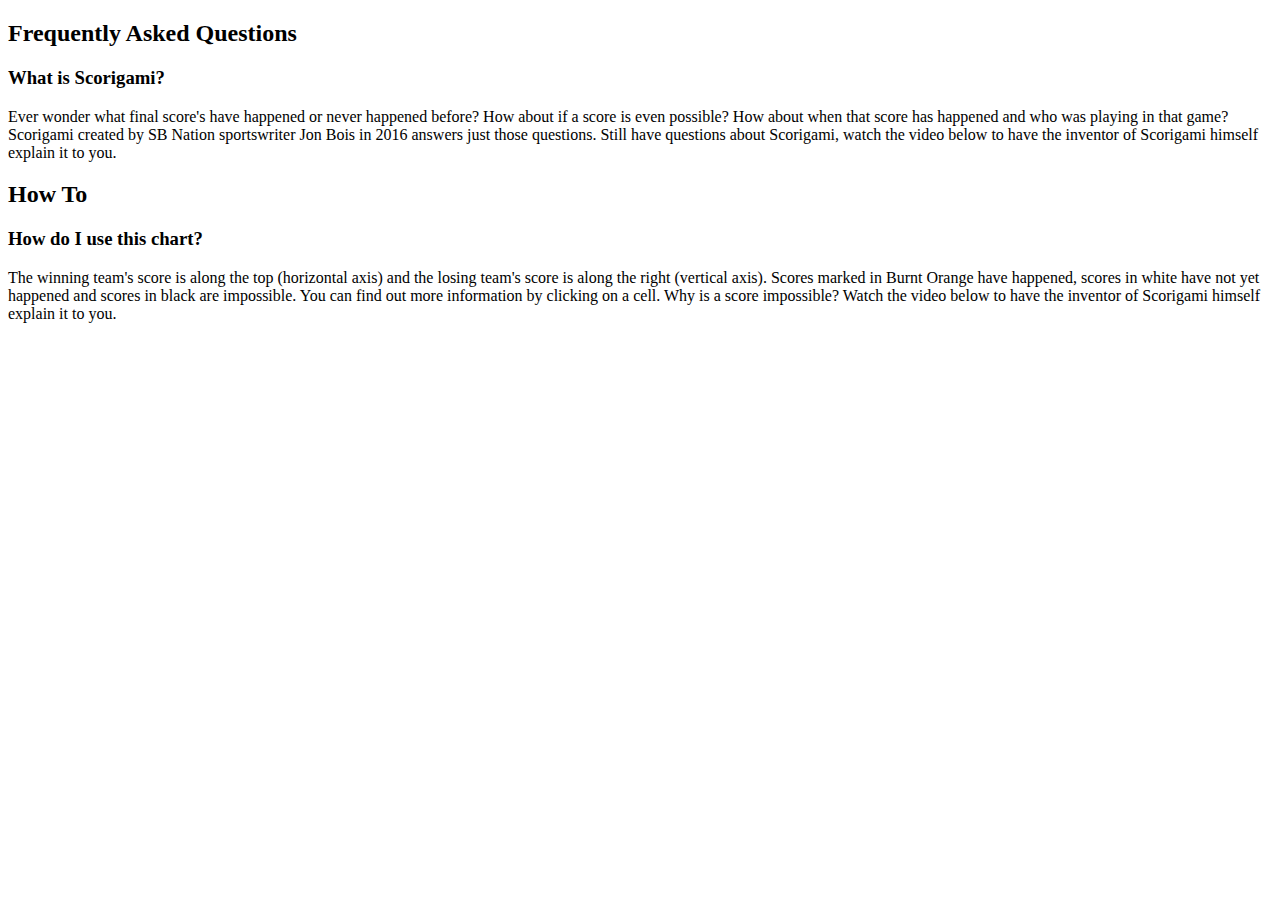
==== faq.html @ 67f845ff "added css reset paragraphs to html divs" ====
<!DOCTYPE html>
<html lang="en">
<head>
  <meta charset="UTF-8">
  <meta http-equiv="X-UA-Compatible" content="IE=edge">
  <meta name="viewport" content="width=device-width, initial-scale=1.0">
  <link rel="stylesheet" href="./assets/style.reset"> 
  <link rel="stylesheet" href="./assets/faq.css">
  <title>faqpage</title>
</head>
<body>
  
  <div id="faq" class="faq">
    <h2 class="faqheader">Frequently Asked Questions</h2>
    <h3>What is Scorigami?</h3>
    <p class="faq-p">Ever wonder what final score's have happened or never happened before? How about if a score is even possible? How about when that score has happened and who was playing in that game?  Scorigami created by SB Nation sportswriter Jon Bois in 2016 answers just those questions. Still have questions about Scorigami, watch the video below to have the inventor of Scorigami himself explain it to you. </p>
  </div>

  <div id="howto" class="howto">
    <h2 class="howtoheader">How To</h2>
    <h3 class="howto-p">How do I use this chart?</h3>
    <p>The winning team's score is along the top (horizontal axis) and the losing team's score is along the right (vertical axis). Scores marked in Burnt Orange have happened, scores in white have not yet happened and scores in black are impossible. You can find out more information by clicking on a cell. Why is a score impossible? Watch the video below to have the inventor of Scorigami himself explain it to you.</p>
    
  </div>

  <!-- insert youtube video -->

</body>
<footer>
  <!-- links to copyright image to not infringe -->
</footer>
</html>
---- assets/faq.css ----
/* class's used */
  /* faq */
  /* faqheader */
  /* faq-p */
  /* howto */
  /* howtoheader */
  /* howto-p */

  .body {
    padding: 0;
    margin: 0;
    background-image: url('./images/big12logo.png');
    
  };
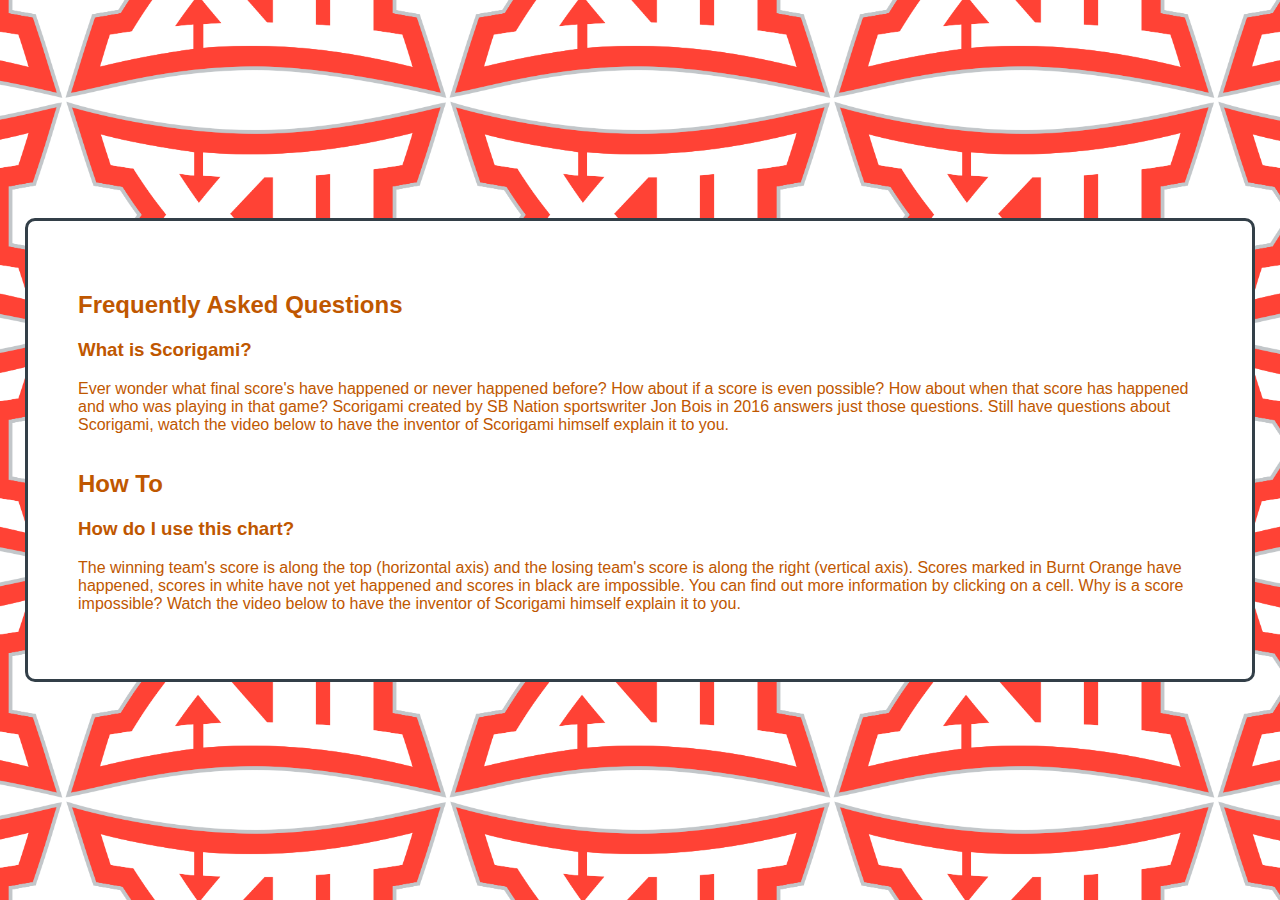
==== commit 97ded25b: "background image set font colors selected container sized" ====
--- a/faq.html
+++ b/faq.html
@@ -9,22 +9,23 @@
   <title>faqpage</title>
 </head>
 <body>
-  
-  <div id="faq" class="faq">
-    <h2 class="faqheader">Frequently Asked Questions</h2>
-    <h3>What is Scorigami?</h3>
-    <p class="faq-p">Ever wonder what final score's have happened or never happened before? How about if a score is even possible? How about when that score has happened and who was playing in that game?  Scorigami created by SB Nation sportswriter Jon Bois in 2016 answers just those questions. Still have questions about Scorigami, watch the video below to have the inventor of Scorigami himself explain it to you. </p>
+  <!-- <img src="./assets/images/big12logo.png" alt="Big Twelve Log" width="100%" height="100%"> -->
+  <div class="bgimage">
+    <div id="faq" class="faqcontainer">
+      <div>
+        <h2 class="faqheader">Frequently Asked Questions</h2>
+          <h3 class="innerheader">What is Scorigami?</h3>
+            <p class="innerpar">Ever wonder what final score's have happened or never happened before? How about if a score is even possible? How about when that score has happened and who was playing in that game?  Scorigami created by SB Nation sportswriter Jon Bois in 2016 answers just those questions. Still have questions about Scorigami, watch the video below to have the inventor of Scorigami himself explain it to you. </p>
+      </div>
+      <div id="howto" class="howtocontainer">  
+        <h2 class="howtoheader">How To</h2> 
+          <h3 class="innerheader">How do I use this chart?</h3>
+            <p class="innerpar">The winning team's score is along the top (horizontal axis) and the losing team's score is along the right (vertical axis). Scores marked in Burnt Orange have happened, scores in white have not yet happened and scores in black are impossible. You can find out more information by clicking on a cell. Why is a score impossible? Watch the video below to have the inventor of Scorigami himself explain it to you.</p>
+      </div>
+    </div>
   </div>
-
-  <div id="howto" class="howto">
-    <h2 class="howtoheader">How To</h2>
-    <h3 class="howto-p">How do I use this chart?</h3>
-    <p>The winning team's score is along the top (horizontal axis) and the losing team's score is along the right (vertical axis). Scores marked in Burnt Orange have happened, scores in white have not yet happened and scores in black are impossible. You can find out more information by clicking on a cell. Why is a score impossible? Watch the video below to have the inventor of Scorigami himself explain it to you.</p>
     
-  </div>
-
-  <!-- insert youtube video -->
-
+    <!-- insert youtube video -->
 </body>
 <footer>
   <!-- links to copyright image to not infringe -->
--- a/assets/faq.css
+++ b/assets/faq.css
@@ -1,14 +1,44 @@
 /* class's used */
-  /* faq */
+  /* faqcontainer */
   /* faqheader */
-  /* faq-p */
-  /* howto */
   /* howtoheader */
-  /* howto-p */
+  /* innerheader */
+  /* innerpar */
 
-  .body {
+* {
+    box-sizing: border-box;
+    font-family: arial;
+}
+
+body {
     padding: 0;
     margin: 0;
+    display: flex;
     background-image: url('./images/big12logo.png');
-    
-  };+    background-position: center;
+    background-size: 30%;
+    width: 100vw;
+    height: 100vh;
+    justify-content: center;
+    align-items: center;
+    background-color: #ffffff;
+  
+}
+
+.faqcontainer {
+
+  display: flex;
+  flex-wrap: wrap;
+  border-style: solid;
+  border-color: #333f48;
+  background-color: #ffffff;
+  color: #BF5700;
+  border-width: 3px;
+  border-radius: 10px;
+  padding: 50px;
+  margin: 25px;
+
+
+ 
+}
+
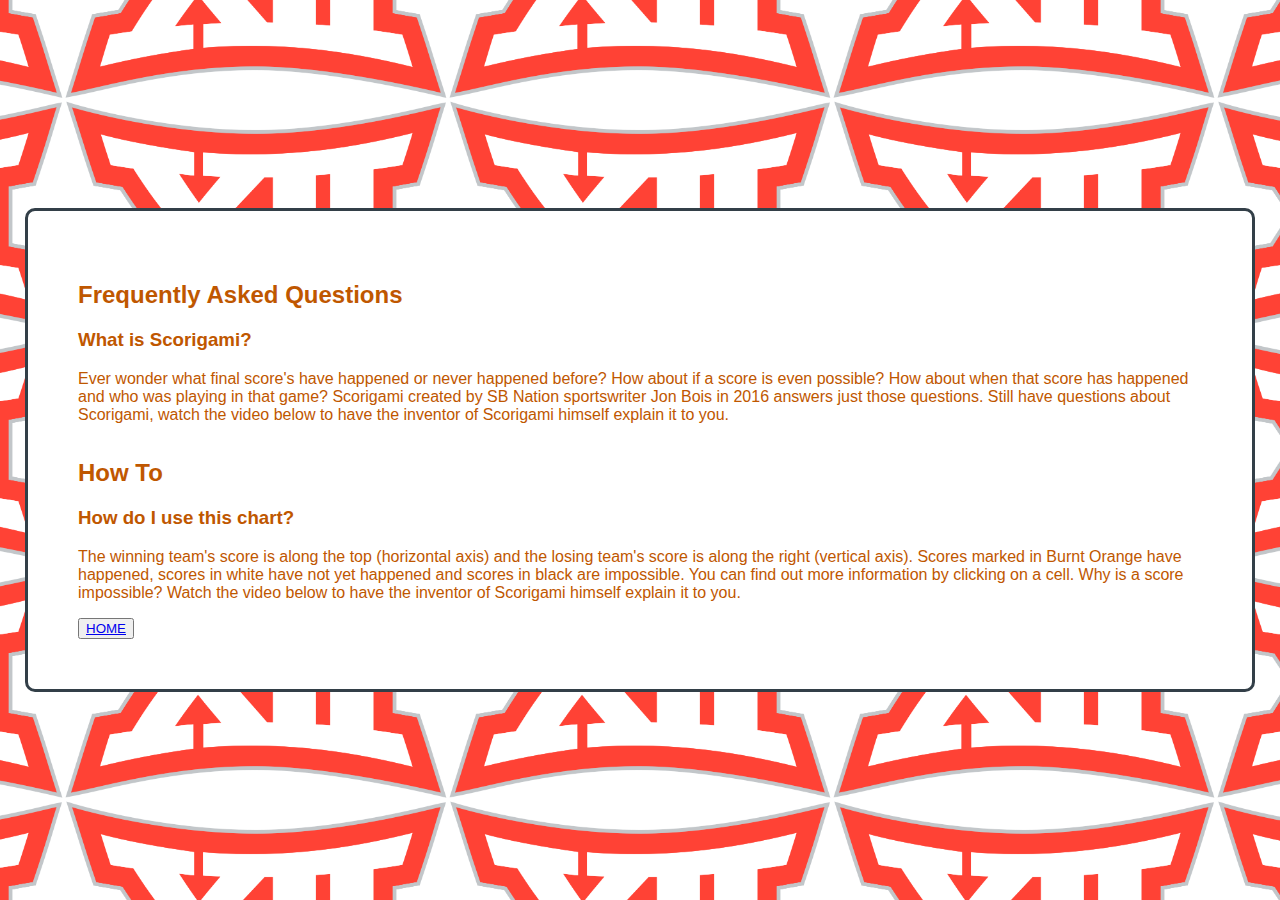
==== commit 8af86ffb: "FAQButton and links fixes and script.js link added" ====
--- a/faq.html
+++ b/faq.html
@@ -9,7 +9,7 @@
   <title>faqpage</title>
 </head>
 <body>
-  <!-- <img src="./assets/images/big12logo.png" alt="Big Twelve Log" width="100%" height="100%"> -->
+  
   <div class="bgimage">
     <div id="faq" class="faqcontainer">
       <div>
@@ -22,12 +22,14 @@
           <h3 class="innerheader">How do I use this chart?</h3>
             <p class="innerpar">The winning team's score is along the top (horizontal axis) and the losing team's score is along the right (vertical axis). Scores marked in Burnt Orange have happened, scores in white have not yet happened and scores in black are impossible. You can find out more information by clicking on a cell. Why is a score impossible? Watch the video below to have the inventor of Scorigami himself explain it to you.</p>
       </div>
+      <button><a href="index.html">HOME</a>
+      </button>
     </div>
   </div>
     
     <!-- insert youtube video -->
 </body>
 <footer>
-  <!-- links to copyright image to not infringe -->
+<!-- contact info -->
 </footer>
 </html>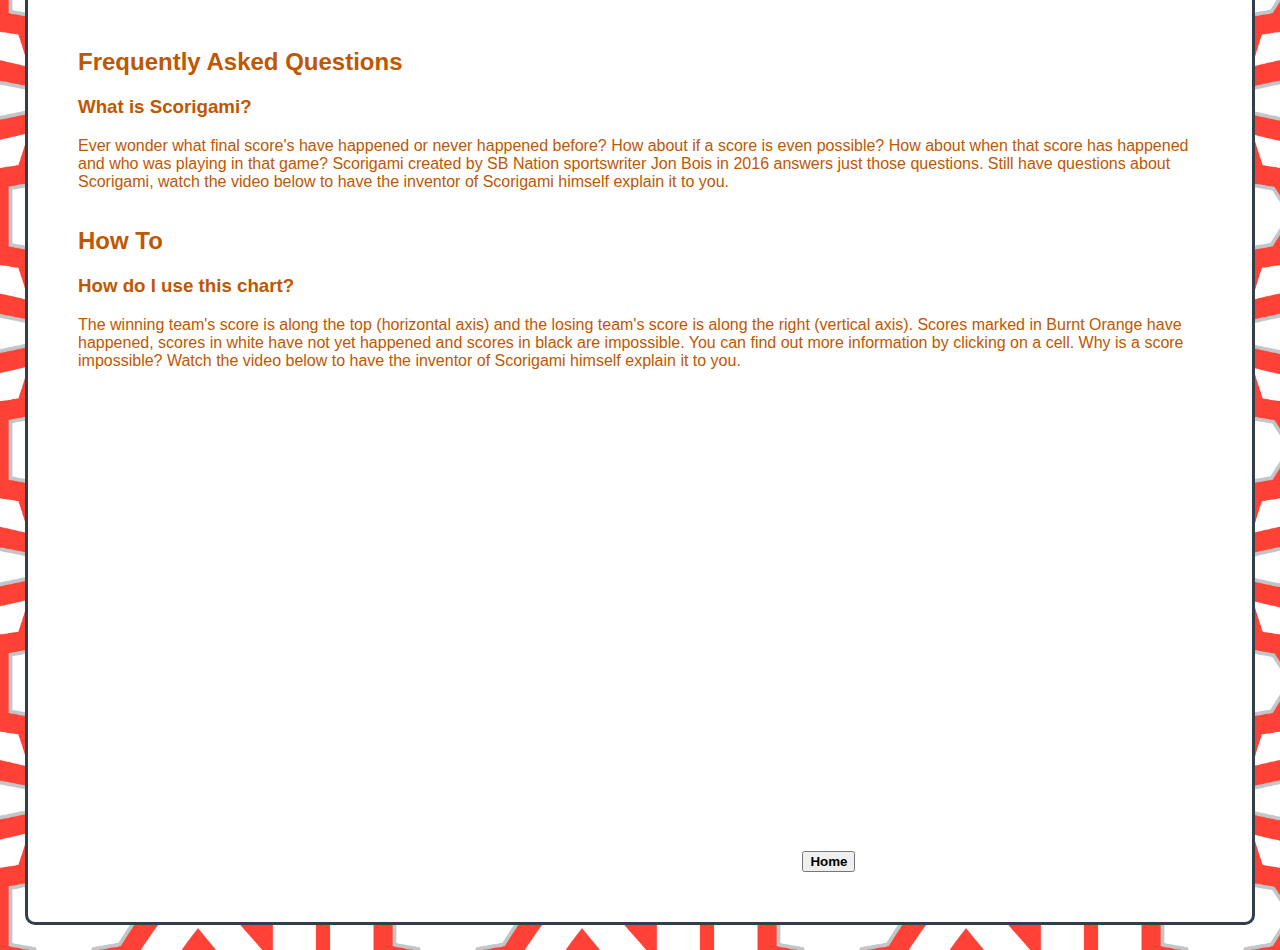
==== commit e9d9ad50: "added video to faq removed it from index, added home button to faq to go back to index," ====
--- a/faq.html
+++ b/faq.html
@@ -7,9 +7,12 @@
   <link rel="stylesheet" href="./assets/style.reset"> 
   <link rel="stylesheet" href="./assets/faq.css">
   <title>faqpage</title>
+  
 </head>
+
+
 <body>
-  
+ 
   <div class="bgimage">
     <div id="faq" class="faqcontainer">
       <div>
@@ -21,13 +24,16 @@
         <h2 class="howtoheader">How To</h2> 
           <h3 class="innerheader">How do I use this chart?</h3>
             <p class="innerpar">The winning team's score is along the top (horizontal axis) and the losing team's score is along the right (vertical axis). Scores marked in Burnt Orange have happened, scores in white have not yet happened and scores in black are impossible. You can find out more information by clicking on a cell. Why is a score impossible? Watch the video below to have the inventor of Scorigami himself explain it to you.</p>
-      </div>
-      <button><a href="index.html">HOME</a>
-      </button>
+            <iframe width="720" height="480" src="https://www.youtube.com/embed/9l5C8cGMueY" title="YouTube video player" frameborder="0" allow="accelerometer; autoplay; clipboard-write; encrypted-media; gyroscope; picture-in-picture; web-share" allowfullscreen></iframe>
+          
+            <a href="index.html">
+              <button class="block"><b>Home</b></button>
+            </a>
+
+          </div>
     </div>
   </div>
-    
-    <!-- insert youtube video -->
+        <!-- insert youtube video -->
 </body>
 <footer>
 <!-- contact info -->
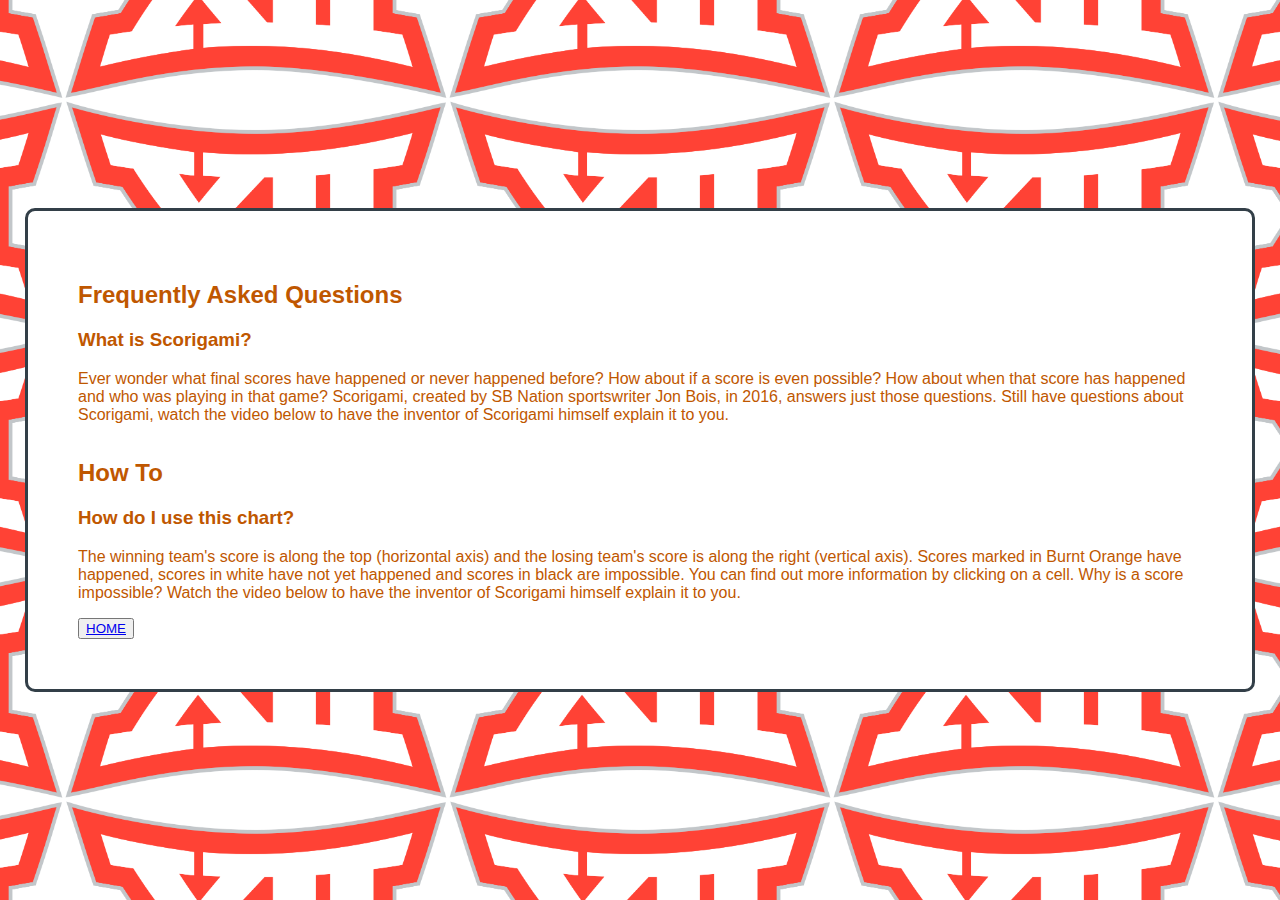
==== commit 085ffd83: "corrected grammer in faq p" ====
--- a/faq.html
+++ b/faq.html
@@ -7,33 +7,27 @@
   <link rel="stylesheet" href="./assets/style.reset"> 
   <link rel="stylesheet" href="./assets/faq.css">
   <title>faqpage</title>
+</head>
+<body>
   
-</head>
-
-
-<body>
- 
   <div class="bgimage">
     <div id="faq" class="faqcontainer">
       <div>
         <h2 class="faqheader">Frequently Asked Questions</h2>
           <h3 class="innerheader">What is Scorigami?</h3>
-            <p class="innerpar">Ever wonder what final score's have happened or never happened before? How about if a score is even possible? How about when that score has happened and who was playing in that game?  Scorigami created by SB Nation sportswriter Jon Bois in 2016 answers just those questions. Still have questions about Scorigami, watch the video below to have the inventor of Scorigami himself explain it to you. </p>
+            <p class="innerpar">Ever wonder what final scores have happened or never happened before? How about if a score is even possible? How about when that score has happened and who was playing in that game?  Scorigami, created by SB Nation sportswriter Jon Bois, in 2016, answers just those questions. Still have questions about Scorigami, watch the video below to have the inventor of Scorigami himself explain it to you. </p>
       </div>
       <div id="howto" class="howtocontainer">  
         <h2 class="howtoheader">How To</h2> 
           <h3 class="innerheader">How do I use this chart?</h3>
             <p class="innerpar">The winning team's score is along the top (horizontal axis) and the losing team's score is along the right (vertical axis). Scores marked in Burnt Orange have happened, scores in white have not yet happened and scores in black are impossible. You can find out more information by clicking on a cell. Why is a score impossible? Watch the video below to have the inventor of Scorigami himself explain it to you.</p>
-            <iframe width="720" height="480" src="https://www.youtube.com/embed/9l5C8cGMueY" title="YouTube video player" frameborder="0" allow="accelerometer; autoplay; clipboard-write; encrypted-media; gyroscope; picture-in-picture; web-share" allowfullscreen></iframe>
-          
-            <a href="index.html">
-              <button class="block"><b>Home</b></button>
-            </a>
-
-          </div>
+      </div>
+      <button><a href="index.html">HOME</a>
+      </button>
     </div>
   </div>
-        <!-- insert youtube video -->
+    
+    <!-- insert youtube video -->
 </body>
 <footer>
 <!-- contact info -->
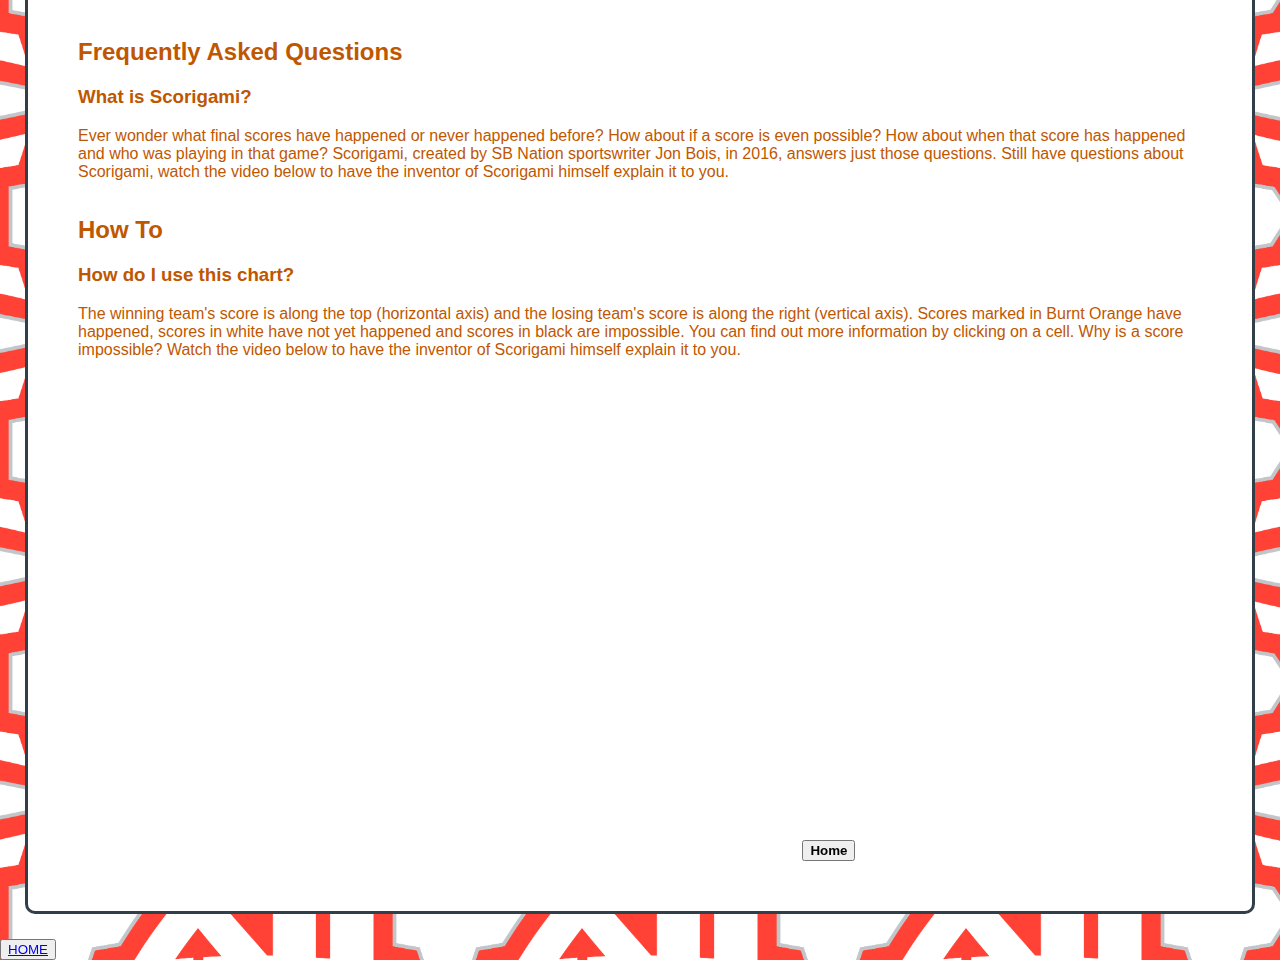
==== commit d82630bc: "Merge pull request #34 from KlyDesign/MarvinBranch" ====
--- a/faq.html
+++ b/faq.html
@@ -7,9 +7,12 @@
   <link rel="stylesheet" href="./assets/style.reset"> 
   <link rel="stylesheet" href="./assets/faq.css">
   <title>faqpage</title>
+  
 </head>
+
+
 <body>
-  
+ 
   <div class="bgimage">
     <div id="faq" class="faqcontainer">
       <div>
@@ -21,13 +24,19 @@
         <h2 class="howtoheader">How To</h2> 
           <h3 class="innerheader">How do I use this chart?</h3>
             <p class="innerpar">The winning team's score is along the top (horizontal axis) and the losing team's score is along the right (vertical axis). Scores marked in Burnt Orange have happened, scores in white have not yet happened and scores in black are impossible. You can find out more information by clicking on a cell. Why is a score impossible? Watch the video below to have the inventor of Scorigami himself explain it to you.</p>
+            <iframe width="720" height="480" src="https://www.youtube.com/embed/9l5C8cGMueY" title="YouTube video player" frameborder="0" allow="accelerometer; autoplay; clipboard-write; encrypted-media; gyroscope; picture-in-picture; web-share" allowfullscreen></iframe>
+          
+            <a href="index.html">
+              <button class="block"><b>Home</b></button>
+            </a>
+
+          </div>
       </div>
       <button><a href="index.html">HOME</a>
       </button>
     </div>
   </div>
-    
-    <!-- insert youtube video -->
+        <!-- insert youtube video -->
 </body>
 <footer>
 <!-- contact info -->
